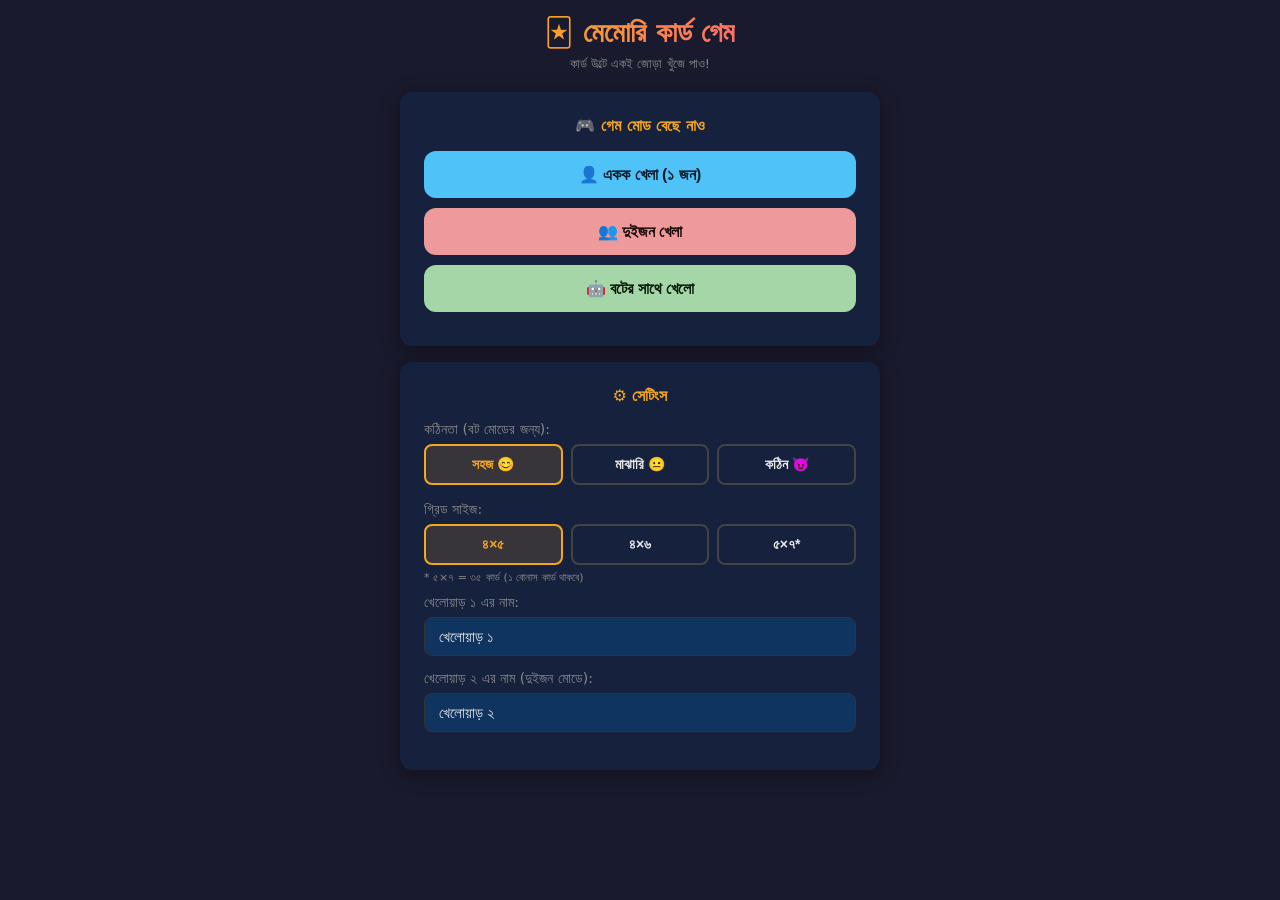
==== index.html @ aac1d68e "Rename index (5).html to index.html" ====
<!DOCTYPE html>
<html lang="bn">
<head>
<meta charset="UTF-8">
<meta name="viewport" content="width=device-width, initial-scale=1.0">
<title>🃏 মেমোরি কার্ড গেম</title>
<style>
  * { box-sizing: border-box; margin: 0; padding: 0; }
  
  :root {
    --bg: #1a1a2e;
    --surface: #16213e;
    --card-back: #0f3460;
    --card-front: #e94560;
    --gold: #f5a623;
    --text: #eaeaea;
    --muted: #888;
    --p1: #4fc3f7;
    --p2: #ef9a9a;
    --bot: #a5d6a7;
    --radius: 12px;
    --shadow: 0 4px 20px rgba(0,0,0,0.4);
  }

  body {
    background: var(--bg);
    color: var(--text);
    font-family: 'Segoe UI', system-ui, sans-serif;
    min-height: 100vh;
    display: flex;
    flex-direction: column;
    align-items: center;
    padding: 16px;
  }

  h1 {
    font-size: 28px;
    text-align: center;
    margin-bottom: 6px;
    background: linear-gradient(135deg, var(--gold), #ff6b6b);
    -webkit-background-clip: text;
    -webkit-text-fill-color: transparent;
    background-clip: text;
  }

  .subtitle { color: var(--muted); font-size: 13px; text-align: center; margin-bottom: 20px; }

  /* SCREENS */
  .screen { width: 100%; max-width: 480px; display: none; }
  .screen.active { display: block; }

  /* MENU */
  .menu-card {
    background: var(--surface);
    border-radius: var(--radius);
    padding: 24px;
    box-shadow: var(--shadow);
    margin-bottom: 16px;
  }

  .menu-card h2 { font-size: 16px; color: var(--gold); margin-bottom: 16px; text-align: center; }

  .btn {
    display: block;
    width: 100%;
    padding: 14px;
    border: none;
    border-radius: var(--radius);
    font-size: 16px;
    font-weight: 600;
    cursor: pointer;
    margin-bottom: 10px;
    transition: transform 0.15s, opacity 0.15s;
  }
  .btn:hover { transform: translateY(-2px); opacity: 0.9; }
  .btn:active { transform: scale(0.97); }

  .btn-p1 { background: var(--p1); color: #0d1b2a; }
  .btn-2p { background: var(--p2); color: #1a0a0a; }
  .btn-bot { background: var(--bot); color: #0a1a0a; }
  .btn-gold { background: var(--gold); color: #1a0a00; }
  .btn-gray { background: #444; color: var(--text); }

  .difficulty { display: flex; gap: 8px; margin-bottom: 16px; }
  .diff-btn {
    flex: 1; padding: 10px; border: 2px solid #444; background: transparent;
    color: var(--text); border-radius: 8px; cursor: pointer; font-size: 14px; font-weight: 600;
    transition: all 0.15s;
  }
  .diff-btn.selected { border-color: var(--gold); background: rgba(245,166,35,0.15); color: var(--gold); }

  label { display: block; margin-bottom: 6px; font-size: 14px; color: var(--muted); }
  input[type="text"] {
    width: 100%; padding: 10px 14px; background: #0f3460; border: 1.5px solid #333;
    border-radius: 8px; color: var(--text); font-size: 15px; margin-bottom: 14px;
  }

  /* GAME SCREEN */
  .game-header {
    display: flex; justify-content: space-between; align-items: center;
    margin-bottom: 14px; background: var(--surface);
    border-radius: var(--radius); padding: 12px 16px;
    box-shadow: var(--shadow);
  }

  .player-info {
    text-align: center; padding: 6px 10px; border-radius: 8px;
    transition: all 0.3s; flex: 1;
  }
  .player-info.active-turn { background: rgba(245,166,35,0.2); }
  .player-name { font-size: 13px; font-weight: 600; }
  .player-score { font-size: 22px; font-weight: 700; }
  .player-info.p1 .player-name { color: var(--p1); }
  .player-info.p2 .player-name { color: var(--p2); }
  .player-info.bot-info .player-name { color: var(--bot); }

  .turn-badge {
    font-size: 11px; background: var(--gold); color: #1a0a00;
    padding: 2px 8px; border-radius: 20px; font-weight: 700; margin-top: 2px;
    display: none;
  }
  .player-info.active-turn .turn-badge { display: inline-block; }

  .grid-wrap { width: 100%; max-width: 460px; margin: 0 auto; }
  .grid {
    display: grid;
    gap: 8px;
    width: 100%;
  }

  .card {
    aspect-ratio: 1;
    cursor: pointer;
    perspective: 600px;
    border-radius: 10px;
  }

  .card-inner {
    width: 100%; height: 100%;
    transform-style: preserve-3d;
    transition: transform 0.4s ease;
    border-radius: 10px;
    position: relative;
  }

  .card.flipped .card-inner { transform: rotateY(180deg); }
  .card.matched .card-inner { transform: rotateY(180deg); }
  .card.matched .card-front { background: #1a4a1a !important; border-color: #4caf50; }

  .card.fly-away {
    animation: flyUp 0.55s cubic-bezier(0.4, 0, 0.2, 1) forwards;
    pointer-events: none;
    position: relative; z-index: 10;
  }
  @keyframes flyUp {
    0%   { transform: translateY(0) scale(1); opacity: 1; }
    35%  { transform: translateY(-28px) scale(1.2); opacity: 1; }
    100% { transform: translateY(-130px) scale(0.2); opacity: 0; }
  }
  .card.gone { visibility: hidden; pointer-events: none; }

  .card-back, .card-front {
    position: absolute; width: 100%; height: 100%;
    backface-visibility: hidden;
    border-radius: 10px;
    display: flex; align-items: center; justify-content: center;
    font-size: clamp(20px, 8vw, 36px);
    border: 2px solid #333;
  }

  .card-back { background: var(--card-back); }
  .card-back::after {
    content: '?';
    font-size: clamp(18px, 6vw, 28px);
    color: rgba(255,255,255,0.3);
    font-weight: 700;
  }
  .card-front { background: #1a2a4a; transform: rotateY(180deg); border-color: #4fc3f7; }

  .card:not(.flipped):not(.matched):hover .card-back {
    background: #1a4a7a;
    border-color: var(--gold);
  }

  /* STATUS BAR */
  .status-bar {
    text-align: center; padding: 8px; background: var(--surface);
    border-radius: 8px; margin-top: 10px; font-size: 13px; color: var(--muted);
    min-height: 32px;
  }
  .status-bar span { color: var(--gold); font-weight: 600; }

  /* RESULT SCREEN */
  .result-card {
    background: var(--surface); border-radius: var(--radius);
    padding: 30px 24px; text-align: center; box-shadow: var(--shadow);
  }
  .result-title { font-size: 32px; margin-bottom: 8px; }
  .result-winner { font-size: 20px; font-weight: 700; margin-bottom: 20px; }
  .result-scores { display: flex; gap: 16px; justify-content: center; margin-bottom: 24px; }
  .score-box { background: #0f3460; border-radius: 10px; padding: 14px 20px; min-width: 90px; }
  .score-box .name { font-size: 13px; margin-bottom: 4px; }
  .score-box .pts { font-size: 28px; font-weight: 700; }

  /* BOT THINKING */
  .bot-thinking {
    display: none; text-align: center; padding: 10px;
    color: var(--bot); font-size: 14px; font-weight: 600;
  }
  .dot { animation: blink 1s infinite; }
  .dot:nth-child(2) { animation-delay: 0.2s; }
  .dot:nth-child(3) { animation-delay: 0.4s; }
  @keyframes blink { 0%,80%,100%{opacity:0} 40%{opacity:1} }

  /* CONFETTI */
  .confetti-piece {
    position: fixed; width: 10px; height: 10px; border-radius: 2px;
    animation: confetti-fall 2s ease-in forwards;
    pointer-events: none; z-index: 999;
  }
  @keyframes confetti-fall {
    0% { transform: translateY(-20px) rotate(0deg); opacity: 1; }
    100% { transform: translateY(110vh) rotate(720deg); opacity: 0; }
  }
</style>
</head>
<body>

<h1>🃏 মেমোরি কার্ড গেম</h1>
<p class="subtitle">কার্ড উল্টে একই জোড়া খুঁজে পাও!</p>

<!-- MENU SCREEN -->
<div class="screen active" id="menuScreen">
  <div class="menu-card">
    <h2>🎮 গেম মোড বেছে নাও</h2>
    <button class="btn btn-p1" onclick="startGame('single')">👤 একক খেলা (১ জন)</button>
    <button class="btn btn-2p" onclick="startGame('two')">👥 দুইজন খেলা</button>
    <button class="btn btn-bot" onclick="startGame('bot')">🤖 বটের সাথে খেলো</button>
  </div>

  <div class="menu-card">
    <h2>⚙️ সেটিংস</h2>

    <label>কঠিনতা (বট মোডের জন্য):</label>
    <div class="difficulty">
      <button class="diff-btn selected" id="diff-easy" onclick="setDiff('easy')">সহজ 😊</button>
      <button class="diff-btn" id="diff-medium" onclick="setDiff('medium')">মাঝারি 😐</button>
      <button class="diff-btn" id="diff-hard" onclick="setDiff('hard')">কঠিন 😈</button>
    </div>

    <label>গ্রিড সাইজ:</label>
    <div class="difficulty">
      <button class="diff-btn selected" id="grid-4x5" onclick="setGrid(5)">৪×৫</button>
      <button class="diff-btn" id="grid-4x6" onclick="setGrid(6)">৪×৬</button>
      <button class="diff-btn" id="grid-5x7" onclick="setGrid57()">৫×৭*</button>
    </div>
    <p style="font-size:11px; color:var(--muted); margin-top:-10px; margin-bottom:10px;">* ৫×৭ = ৩৫ কার্ড (১ বোনাস কার্ড থাকবে)</p>

    <label>খেলোয়াড় ১ এর নাম:</label>
    <input type="text" id="p1Name" value="খেলোয়াড় ১" />

    <label>খেলোয়াড় ২ এর নাম (দুইজন মোডে):</label>
    <input type="text" id="p2Name" value="খেলোয়াড় ২" />
  </div>
</div>

<!-- GAME SCREEN -->
<div class="screen" id="gameScreen">
  <div class="game-header">
    <div class="player-info p1 active-turn" id="p1Info">
      <div class="player-name" id="p1Label">খেলোয়াড় ১</div>
      <div class="player-score" id="p1Score">০</div>
      <div class="turn-badge">তোমার পালা ▶</div>
    </div>

    <div style="text-align:center; padding: 0 8px;">
      <div style="font-size:11px; color:var(--muted)">জোড়া</div>
      <div style="font-size:18px; font-weight:700; color:var(--gold)" id="pairsLeft">০</div>
      <div style="font-size:10px; color:var(--muted)">বাকি</div>
    </div>

    <div class="player-info p2" id="p2Info">
      <div class="player-name" id="p2Label">খেলোয়াড় ২</div>
      <div class="player-score" id="p2Score">০</div>
      <div class="turn-badge">তোমার পালা ▶</div>
    </div>
  </div>

  <div class="bot-thinking" id="botThinking">
    🤖 বট ভাবছে<span class="dot">.</span><span class="dot">.</span><span class="dot">.</span>
  </div>

  <div class="grid-wrap">
    <div class="grid" id="grid"></div>
  </div>

  <div class="status-bar" id="statusBar">খেলা শুরু হয়েছে!</div>

  <button class="btn btn-gray" style="margin-top:12px; width:100%;" onclick="showMenu()">🏠 মেনুতে ফিরে যাও</button>
</div>

<!-- RESULT SCREEN -->
<div class="screen" id="resultScreen">
  <div class="result-card">
    <div class="result-title" id="resultEmoji">🎉</div>
    <div class="result-winner" id="resultWinner">বিজয়ী!</div>
    <div class="result-scores" id="resultScores"></div>
    <button class="btn btn-gold" onclick="replayGame()">🔄 আবার খেলো</button>
    <button class="btn btn-gray" style="margin-top:0" onclick="showMenu()">🏠 মেনু</button>
  </div>
</div>

<script>
// Mixed card types: football/sports, sweets/chocolate, fruits, nature, misc fun
const EMOJIS = [
  // ⚽ Football & Sports
  '⚽','🏀','🎾','🏈','🎱','🏓','🥊','🏆',
  // 🍫 Sweets & Chocolate
  '🍫','🍬','🍭','🍩','🍪','🧁','🍰','🎂',
  // 🍓 Fruits
  '🍓','🍋','🍇','🍑','🥭','🍍','🫐','🍌',
  // 🌟 Fun misc
  '🎯','🎲','🎪','🎠','🚀','💎','🔥','🌊'
];

let gameMode = 'single';
let difficulty = 'easy';
let gridCols = 4;
let gridRows = 5;
let currentPlayer = 1;
let scores = { 1: 0, 2: 0 };
let flipped = [];
let matched = [];
let locked = false;
let cards = [];
let botMemory = {};
let lastMode = 'single';

function setDiff(d) {
  difficulty = d;
  document.querySelectorAll('[id^=diff-]').forEach(b => b.classList.remove('selected'));
  document.getElementById('diff-' + d).classList.add('selected');
}

function setGrid(r) {
  gridCols = 4;
  gridRows = r;
  ['4x5','4x6','5x7'].forEach(x => {
    const el = document.getElementById('grid-'+x);
    if (el) el.classList.remove('selected');
  });
  document.getElementById('grid-4x' + r).classList.add('selected');
}

function setGrid57() {
  gridCols = 5;
  gridRows = 7;
  ['4x5','4x6','5x7'].forEach(x => {
    const el = document.getElementById('grid-'+x);
    if (el) el.classList.remove('selected');
  });
  document.getElementById('grid-5x7').classList.add('selected');
}

function showScreen(id) {
  document.querySelectorAll('.screen').forEach(s => s.classList.remove('active'));
  document.getElementById(id).classList.add('active');
}

function showMenu() {
  const currentScreen = document.querySelector('.screen.active');
  if (currentScreen && currentScreen.id === 'gameScreen') {
    const confirmed = confirm('⚠️ সত্যিই মেনুতে ফিরে যেতে চাও?\nখেলার সব অগ্রগতি মুছে যাবে!');
    if (!confirmed) return;
  }
  showScreen('menuScreen');
}

function startGame(mode) {
  gameMode = mode;
  lastMode = mode;
  currentPlayer = 1;
  scores = { 1: 0, 2: 0 };
  flipped = [];
  matched = [];
  locked = false;
  botMemory = {};

  const total = gridCols * gridRows;
  const pairs = Math.floor(total / 2);
  const pool = EMOJIS.slice(0, pairs);
  const deck = [...pool, ...pool];
  // If odd total (5x7=35), add one bonus card
  if (total % 2 !== 0) deck.push('⭐');
  deck.sort(() => Math.random() - 0.5);
  cards = deck;

  const p1 = document.getElementById('p1Name').value || 'খেলোয়াড় ১';
  const p2 = document.getElementById('p2Name').value || 'খেলোয়াড় ২';

  document.getElementById('p1Label').textContent = p1;
  document.getElementById('p2Label').textContent = mode === 'bot' ? '🤖 বট' : p2;
  document.getElementById('p1Score').textContent = '০';
  document.getElementById('p2Score').textContent = '০';
  document.getElementById('pairsLeft').textContent = pairs;

  // Style p2
  const p2Info = document.getElementById('p2Info');
  p2Info.className = mode === 'bot' ? 'player-info bot-info' : 'player-info p2';

  updateTurnUI();
  renderGrid();
  showScreen('gameScreen');
  setStatus('খেলা শুরু হয়েছে! কার্ড উল্টাও 🎮');
}

function renderGrid() {
  const grid = document.getElementById('grid');
  const total = gridCols * gridRows;
  grid.style.gridTemplateColumns = `repeat(${gridCols}, 1fr)`;
  grid.innerHTML = '';

  for (let i = 0; i < total; i++) {
    const card = document.createElement('div');
    card.className = 'card';
    card.dataset.index = i;
    card.innerHTML = `<div class="card-inner"><div class="card-back"></div><div class="card-front">${cards[i]}</div></div>`;
    card.addEventListener('click', () => onCardClick(i));
    grid.appendChild(card);
  }
}

function onCardClick(idx) {
  if (locked) return;
  if (gameMode === 'bot' && currentPlayer === 2) return;
  if (matched.includes(idx) || flipped.includes(idx)) return;

  flipCard(idx);
  flipped.push(idx);

  if (flipped.length === 2) {
    locked = true;
    const [a, b] = flipped;
    botMemory[a] = cards[a];
    botMemory[b] = cards[b];

    if (cards[a] === cards[b]) {
      handleMatch(a, b);
    } else {
      setTimeout(() => {
        unflipCard(a);
        unflipCard(b);
        flipped = [];
        locked = false;
        switchPlayer();
        if (gameMode === 'bot' && currentPlayer === 2) {
          setTimeout(botTurn, 600);
        }
      }, 900);
    }
  } else {
    botMemory[idx] = cards[idx];
  }
}

function handleMatch(a, b) {
  matched.push(a, b);
  scores[currentPlayer]++;
  updateScoreUI();

  const pairs = (gridCols * gridRows) / 2;
  document.getElementById('pairsLeft').textContent = pairs - matched.length / 2;

  const name = currentPlayer === 1
    ? document.getElementById('p1Label').textContent
    : document.getElementById('p2Label').textContent;
  setStatus(`✅ <span>${name}</span> একটি জোড়া পেয়েছে! +১ পয়েন্ট 🎉`);

  // Flip face-up first, then fly away
  const elA = getCardEl(a);
  const elB = getCardEl(b);
  elA.classList.add('matched');
  elB.classList.add('matched');

  setTimeout(() => {
    elA.classList.add('fly-away');
    elB.classList.add('fly-away');
    setTimeout(() => {
      elA.classList.add('gone');
      elB.classList.add('gone');
      flipped = [];
      locked = false;

      if (matched.length === gridCols * gridRows) {
        setTimeout(showResult, 300);
        return;
      }
      if (gameMode === 'bot' && currentPlayer === 2) {
        setTimeout(botTurn, 500);
      }
    }, 560);
  }, 300);
}

function switchPlayer() {
  currentPlayer = currentPlayer === 1 ? 2 : 1;
  updateTurnUI();
  const name = currentPlayer === 1
    ? document.getElementById('p1Label').textContent
    : document.getElementById('p2Label').textContent;
  setStatus(`🎯 <span>${name}</span> এর পালা`);
}

function updateTurnUI() {
  const p1Info = document.getElementById('p1Info');
  const p2Info = document.getElementById('p2Info');
  p1Info.classList.toggle('active-turn', currentPlayer === 1);
  p2Info.classList.toggle('active-turn', currentPlayer === 2);
}

function updateScoreUI() {
  document.getElementById('p1Score').textContent = toBengaliNum(scores[1]);
  document.getElementById('p2Score').textContent = toBengaliNum(scores[2]);
}

function toBengaliNum(n) {
  return n.toString().replace(/[0-9]/g, d => '০১২৩৪৫৬৭৮৯'[d]);
}

function flipCard(idx) { getCardEl(idx).classList.add('flipped'); }
function unflipCard(idx) { getCardEl(idx).classList.remove('flipped'); }
function getCardEl(idx) { return document.querySelector(`.card[data-index="${idx}"]`); }

function setStatus(html) {
  document.getElementById('statusBar').innerHTML = html;
}

// BOT LOGIC
function botTurn() {
  if (matched.length === gridCols * gridRows) return;

  const total = gridCols * gridRows;
  const available = Array.from({length: total}, (_,i)=>i).filter(i => !matched.includes(i));

  document.getElementById('botThinking').style.display = 'block';

  // Bot memory: look for known pairs
  let pick1 = -1, pick2 = -1;

  if (difficulty !== 'easy') {
    // Check memory for known matching pair
    const known = Object.entries(botMemory).filter(([i]) => !matched.includes(+i));
    const grouped = {};
    known.forEach(([i, v]) => {
      if (!grouped[v]) grouped[v] = [];
      grouped[v].push(+i);
    });
    for (const [v, idxs] of Object.entries(grouped)) {
      if (idxs.length >= 2) {
        pick1 = idxs[0]; pick2 = idxs[1]; break;
      }
    }
  }

  const memoryChance = difficulty === 'medium' ? 0.5 : difficulty === 'hard' ? 0.9 : 0;

  if ((pick1 === -1 || Math.random() > memoryChance) && difficulty !== 'hard') {
    // Random picks
    const shuffled = available.sort(() => Math.random() - 0.5);
    pick1 = shuffled[0];
    pick2 = shuffled[1];
  } else if (pick1 === -1) {
    const shuffled = available.sort(() => Math.random() - 0.5);
    pick1 = shuffled[0];
    pick2 = shuffled[1];
  }

  setTimeout(() => {
    document.getElementById('botThinking').style.display = 'none';
    flipCard(pick1);
    flipped.push(pick1);
    botMemory[pick1] = cards[pick1];

    setTimeout(() => {
      // For hard/medium: after seeing pick1, check memory for match
      if (difficulty !== 'easy' && pick2 !== -1) {
        const known = Object.entries(botMemory).filter(([i]) => !matched.includes(+i) && +i !== pick1);
        const match = known.find(([i, v]) => v === cards[pick1]);
        if (match) pick2 = +match[0];
      }

      flipCard(pick2);
      flipped.push(pick2);
      botMemory[pick2] = cards[pick2];

      setTimeout(() => {
        const [a, b] = flipped;
        if (cards[a] === cards[b]) {
          handleMatch(a, b);
        } else {
          setTimeout(() => {
            unflipCard(a);
            unflipCard(b);
            flipped = [];
            locked = false;
            switchPlayer();
          }, 800);
        }
      }, 700);
    }, 600);
  }, 800);
}

function showResult() {
  const p1Name = document.getElementById('p1Label').textContent;
  const p2Name = document.getElementById('p2Label').textContent;

  let emoji, winner;
  if (gameMode === 'single') {
    emoji = '🎊';
    winner = `${p1Name} জিতেছে ${toBengaliNum(scores[1])} পয়েন্ট নিয়ে!`;
  } else if (scores[1] > scores[2]) {
    emoji = '🏆'; winner = `🎉 ${p1Name} জিতেছে!`;
  } else if (scores[2] > scores[1]) {
    emoji = '🏆'; winner = `🎉 ${p2Name} জিতেছে!`;
  } else {
    emoji = '🤝'; winner = 'ড্র! সমান পয়েন্ট!';
  }

  document.getElementById('resultEmoji').textContent = emoji;
  document.getElementById('resultWinner').textContent = winner;

  document.getElementById('resultScores').innerHTML = `
    <div class="score-box">
      <div class="name" style="color:var(--p1)">${p1Name}</div>
      <div class="pts" style="color:var(--p1)">${toBengaliNum(scores[1])}</div>
    </div>
    ${gameMode !== 'single' ? `<div class="score-box">
      <div class="name" style="color:${gameMode==='bot'?'var(--bot)':'var(--p2)'}">${p2Name}</div>
      <div class="pts" style="color:${gameMode==='bot'?'var(--bot)':'var(--p2)'}">${toBengaliNum(scores[2])}</div>
    </div>` : ''}
  `;

  showScreen('resultScreen');
  if (scores[1] !== scores[2] || gameMode === 'single') launchConfetti();
}

function replayGame() { startGame(lastMode); }

function launchConfetti() {
  const colors = ['#f5a623','#ff6b6b','#4fc3f7','#a5d6a7','#ef9a9a','#fff'];
  for (let i = 0; i < 60; i++) {
    setTimeout(() => {
      const el = document.createElement('div');
      el.className = 'confetti-piece';
      el.style.left = Math.random() * 100 + 'vw';
      el.style.background = colors[Math.floor(Math.random() * colors.length)];
      el.style.animationDuration = (1.5 + Math.random()) + 's';
      el.style.width = el.style.height = (8 + Math.random() * 8) + 'px';
      document.body.appendChild(el);
      setTimeout(() => el.remove(), 3000);
    }, i * 40);
  }
}
</script>
</body>
</html>
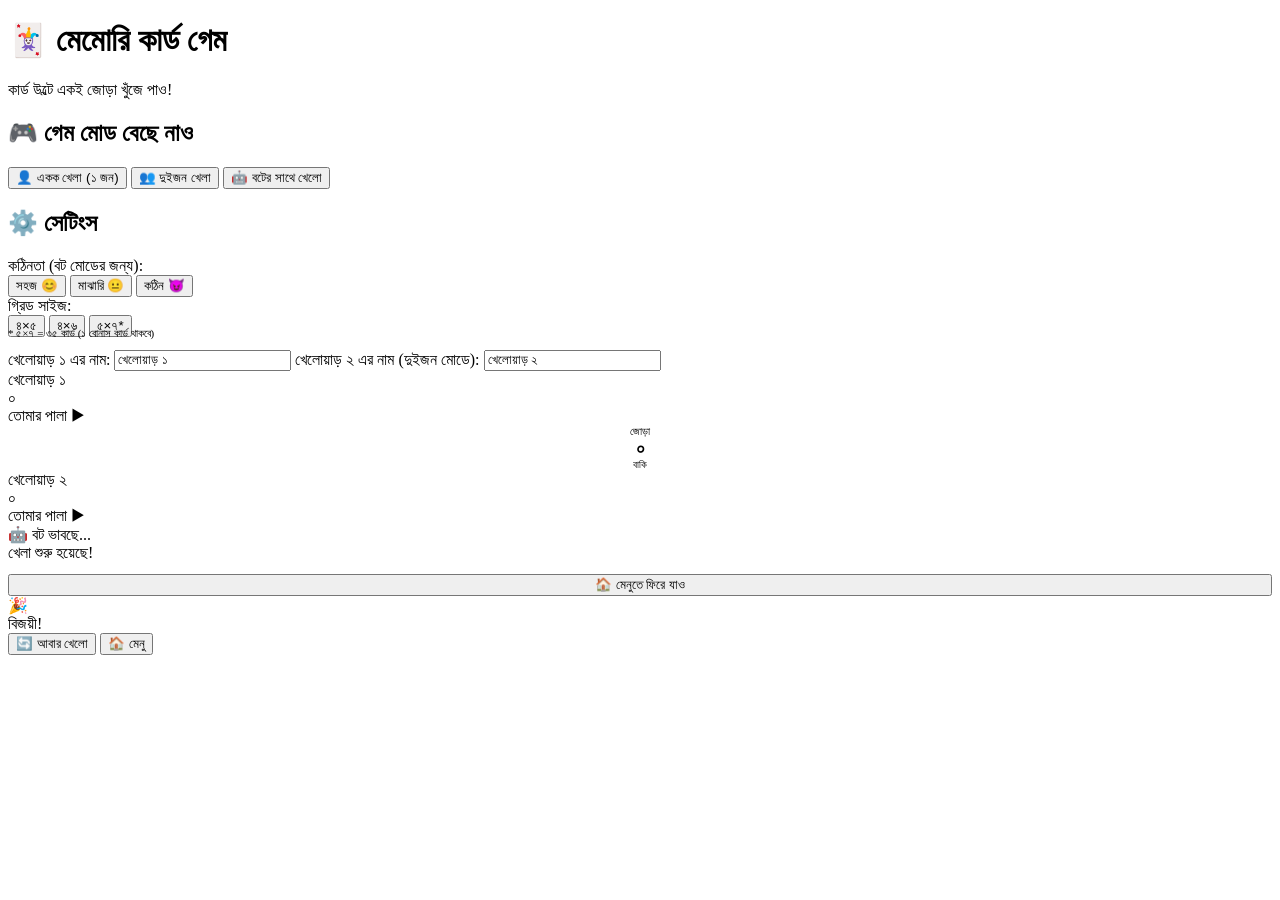
==== commit 54f2cd9f: "Rename index (6).html to index.html" ====
--- a/index.html
+++ b/index.html
@@ -4,225 +4,7 @@
 <meta charset="UTF-8">
 <meta name="viewport" content="width=device-width, initial-scale=1.0">
 <title>🃏 মেমোরি কার্ড গেম</title>
-<style>
-  * { box-sizing: border-box; margin: 0; padding: 0; }
-  
-  :root {
-    --bg: #1a1a2e;
-    --surface: #16213e;
-    --card-back: #0f3460;
-    --card-front: #e94560;
-    --gold: #f5a623;
-    --text: #eaeaea;
-    --muted: #888;
-    --p1: #4fc3f7;
-    --p2: #ef9a9a;
-    --bot: #a5d6a7;
-    --radius: 12px;
-    --shadow: 0 4px 20px rgba(0,0,0,0.4);
-  }
-
-  body {
-    background: var(--bg);
-    color: var(--text);
-    font-family: 'Segoe UI', system-ui, sans-serif;
-    min-height: 100vh;
-    display: flex;
-    flex-direction: column;
-    align-items: center;
-    padding: 16px;
-  }
-
-  h1 {
-    font-size: 28px;
-    text-align: center;
-    margin-bottom: 6px;
-    background: linear-gradient(135deg, var(--gold), #ff6b6b);
-    -webkit-background-clip: text;
-    -webkit-text-fill-color: transparent;
-    background-clip: text;
-  }
-
-  .subtitle { color: var(--muted); font-size: 13px; text-align: center; margin-bottom: 20px; }
-
-  /* SCREENS */
-  .screen { width: 100%; max-width: 480px; display: none; }
-  .screen.active { display: block; }
-
-  /* MENU */
-  .menu-card {
-    background: var(--surface);
-    border-radius: var(--radius);
-    padding: 24px;
-    box-shadow: var(--shadow);
-    margin-bottom: 16px;
-  }
-
-  .menu-card h2 { font-size: 16px; color: var(--gold); margin-bottom: 16px; text-align: center; }
-
-  .btn {
-    display: block;
-    width: 100%;
-    padding: 14px;
-    border: none;
-    border-radius: var(--radius);
-    font-size: 16px;
-    font-weight: 600;
-    cursor: pointer;
-    margin-bottom: 10px;
-    transition: transform 0.15s, opacity 0.15s;
-  }
-  .btn:hover { transform: translateY(-2px); opacity: 0.9; }
-  .btn:active { transform: scale(0.97); }
-
-  .btn-p1 { background: var(--p1); color: #0d1b2a; }
-  .btn-2p { background: var(--p2); color: #1a0a0a; }
-  .btn-bot { background: var(--bot); color: #0a1a0a; }
-  .btn-gold { background: var(--gold); color: #1a0a00; }
-  .btn-gray { background: #444; color: var(--text); }
-
-  .difficulty { display: flex; gap: 8px; margin-bottom: 16px; }
-  .diff-btn {
-    flex: 1; padding: 10px; border: 2px solid #444; background: transparent;
-    color: var(--text); border-radius: 8px; cursor: pointer; font-size: 14px; font-weight: 600;
-    transition: all 0.15s;
-  }
-  .diff-btn.selected { border-color: var(--gold); background: rgba(245,166,35,0.15); color: var(--gold); }
-
-  label { display: block; margin-bottom: 6px; font-size: 14px; color: var(--muted); }
-  input[type="text"] {
-    width: 100%; padding: 10px 14px; background: #0f3460; border: 1.5px solid #333;
-    border-radius: 8px; color: var(--text); font-size: 15px; margin-bottom: 14px;
-  }
-
-  /* GAME SCREEN */
-  .game-header {
-    display: flex; justify-content: space-between; align-items: center;
-    margin-bottom: 14px; background: var(--surface);
-    border-radius: var(--radius); padding: 12px 16px;
-    box-shadow: var(--shadow);
-  }
-
-  .player-info {
-    text-align: center; padding: 6px 10px; border-radius: 8px;
-    transition: all 0.3s; flex: 1;
-  }
-  .player-info.active-turn { background: rgba(245,166,35,0.2); }
-  .player-name { font-size: 13px; font-weight: 600; }
-  .player-score { font-size: 22px; font-weight: 700; }
-  .player-info.p1 .player-name { color: var(--p1); }
-  .player-info.p2 .player-name { color: var(--p2); }
-  .player-info.bot-info .player-name { color: var(--bot); }
-
-  .turn-badge {
-    font-size: 11px; background: var(--gold); color: #1a0a00;
-    padding: 2px 8px; border-radius: 20px; font-weight: 700; margin-top: 2px;
-    display: none;
-  }
-  .player-info.active-turn .turn-badge { display: inline-block; }
-
-  .grid-wrap { width: 100%; max-width: 460px; margin: 0 auto; }
-  .grid {
-    display: grid;
-    gap: 8px;
-    width: 100%;
-  }
-
-  .card {
-    aspect-ratio: 1;
-    cursor: pointer;
-    perspective: 600px;
-    border-radius: 10px;
-  }
-
-  .card-inner {
-    width: 100%; height: 100%;
-    transform-style: preserve-3d;
-    transition: transform 0.4s ease;
-    border-radius: 10px;
-    position: relative;
-  }
-
-  .card.flipped .card-inner { transform: rotateY(180deg); }
-  .card.matched .card-inner { transform: rotateY(180deg); }
-  .card.matched .card-front { background: #1a4a1a !important; border-color: #4caf50; }
-
-  .card.fly-away {
-    animation: flyUp 0.55s cubic-bezier(0.4, 0, 0.2, 1) forwards;
-    pointer-events: none;
-    position: relative; z-index: 10;
-  }
-  @keyframes flyUp {
-    0%   { transform: translateY(0) scale(1); opacity: 1; }
-    35%  { transform: translateY(-28px) scale(1.2); opacity: 1; }
-    100% { transform: translateY(-130px) scale(0.2); opacity: 0; }
-  }
-  .card.gone { visibility: hidden; pointer-events: none; }
-
-  .card-back, .card-front {
-    position: absolute; width: 100%; height: 100%;
-    backface-visibility: hidden;
-    border-radius: 10px;
-    display: flex; align-items: center; justify-content: center;
-    font-size: clamp(20px, 8vw, 36px);
-    border: 2px solid #333;
-  }
-
-  .card-back { background: var(--card-back); }
-  .card-back::after {
-    content: '?';
-    font-size: clamp(18px, 6vw, 28px);
-    color: rgba(255,255,255,0.3);
-    font-weight: 700;
-  }
-  .card-front { background: #1a2a4a; transform: rotateY(180deg); border-color: #4fc3f7; }
-
-  .card:not(.flipped):not(.matched):hover .card-back {
-    background: #1a4a7a;
-    border-color: var(--gold);
-  }
-
-  /* STATUS BAR */
-  .status-bar {
-    text-align: center; padding: 8px; background: var(--surface);
-    border-radius: 8px; margin-top: 10px; font-size: 13px; color: var(--muted);
-    min-height: 32px;
-  }
-  .status-bar span { color: var(--gold); font-weight: 600; }
-
-  /* RESULT SCREEN */
-  .result-card {
-    background: var(--surface); border-radius: var(--radius);
-    padding: 30px 24px; text-align: center; box-shadow: var(--shadow);
-  }
-  .result-title { font-size: 32px; margin-bottom: 8px; }
-  .result-winner { font-size: 20px; font-weight: 700; margin-bottom: 20px; }
-  .result-scores { display: flex; gap: 16px; justify-content: center; margin-bottom: 24px; }
-  .score-box { background: #0f3460; border-radius: 10px; padding: 14px 20px; min-width: 90px; }
-  .score-box .name { font-size: 13px; margin-bottom: 4px; }
-  .score-box .pts { font-size: 28px; font-weight: 700; }
-
-  /* BOT THINKING */
-  .bot-thinking {
-    display: none; text-align: center; padding: 10px;
-    color: var(--bot); font-size: 14px; font-weight: 600;
-  }
-  .dot { animation: blink 1s infinite; }
-  .dot:nth-child(2) { animation-delay: 0.2s; }
-  .dot:nth-child(3) { animation-delay: 0.4s; }
-  @keyframes blink { 0%,80%,100%{opacity:0} 40%{opacity:1} }
-
-  /* CONFETTI */
-  .confetti-piece {
-    position: fixed; width: 10px; height: 10px; border-radius: 2px;
-    animation: confetti-fall 2s ease-in forwards;
-    pointer-events: none; z-index: 999;
-  }
-  @keyframes confetti-fall {
-    0% { transform: translateY(-20px) rotate(0deg); opacity: 1; }
-    100% { transform: translateY(110vh) rotate(720deg); opacity: 0; }
-  }
-</style>
+<link rel="stylesheet" href="style.css">
 </head>
 <body>
 
@@ -310,358 +92,6 @@
   </div>
 </div>
 
-<script>
-// Mixed card types: football/sports, sweets/chocolate, fruits, nature, misc fun
-const EMOJIS = [
-  // ⚽ Football & Sports
-  '⚽','🏀','🎾','🏈','🎱','🏓','🥊','🏆',
-  // 🍫 Sweets & Chocolate
-  '🍫','🍬','🍭','🍩','🍪','🧁','🍰','🎂',
-  // 🍓 Fruits
-  '🍓','🍋','🍇','🍑','🥭','🍍','🫐','🍌',
-  // 🌟 Fun misc
-  '🎯','🎲','🎪','🎠','🚀','💎','🔥','🌊'
-];
-
-let gameMode = 'single';
-let difficulty = 'easy';
-let gridCols = 4;
-let gridRows = 5;
-let currentPlayer = 1;
-let scores = { 1: 0, 2: 0 };
-let flipped = [];
-let matched = [];
-let locked = false;
-let cards = [];
-let botMemory = {};
-let lastMode = 'single';
-
-function setDiff(d) {
-  difficulty = d;
-  document.querySelectorAll('[id^=diff-]').forEach(b => b.classList.remove('selected'));
-  document.getElementById('diff-' + d).classList.add('selected');
-}
-
-function setGrid(r) {
-  gridCols = 4;
-  gridRows = r;
-  ['4x5','4x6','5x7'].forEach(x => {
-    const el = document.getElementById('grid-'+x);
-    if (el) el.classList.remove('selected');
-  });
-  document.getElementById('grid-4x' + r).classList.add('selected');
-}
-
-function setGrid57() {
-  gridCols = 5;
-  gridRows = 7;
-  ['4x5','4x6','5x7'].forEach(x => {
-    const el = document.getElementById('grid-'+x);
-    if (el) el.classList.remove('selected');
-  });
-  document.getElementById('grid-5x7').classList.add('selected');
-}
-
-function showScreen(id) {
-  document.querySelectorAll('.screen').forEach(s => s.classList.remove('active'));
-  document.getElementById(id).classList.add('active');
-}
-
-function showMenu() {
-  const currentScreen = document.querySelector('.screen.active');
-  if (currentScreen && currentScreen.id === 'gameScreen') {
-    const confirmed = confirm('⚠️ সত্যিই মেনুতে ফিরে যেতে চাও?\nখেলার সব অগ্রগতি মুছে যাবে!');
-    if (!confirmed) return;
-  }
-  showScreen('menuScreen');
-}
-
-function startGame(mode) {
-  gameMode = mode;
-  lastMode = mode;
-  currentPlayer = 1;
-  scores = { 1: 0, 2: 0 };
-  flipped = [];
-  matched = [];
-  locked = false;
-  botMemory = {};
-
-  const total = gridCols * gridRows;
-  const pairs = Math.floor(total / 2);
-  const pool = EMOJIS.slice(0, pairs);
-  const deck = [...pool, ...pool];
-  // If odd total (5x7=35), add one bonus card
-  if (total % 2 !== 0) deck.push('⭐');
-  deck.sort(() => Math.random() - 0.5);
-  cards = deck;
-
-  const p1 = document.getElementById('p1Name').value || 'খেলোয়াড় ১';
-  const p2 = document.getElementById('p2Name').value || 'খেলোয়াড় ২';
-
-  document.getElementById('p1Label').textContent = p1;
-  document.getElementById('p2Label').textContent = mode === 'bot' ? '🤖 বট' : p2;
-  document.getElementById('p1Score').textContent = '০';
-  document.getElementById('p2Score').textContent = '০';
-  document.getElementById('pairsLeft').textContent = pairs;
-
-  // Style p2
-  const p2Info = document.getElementById('p2Info');
-  p2Info.className = mode === 'bot' ? 'player-info bot-info' : 'player-info p2';
-
-  updateTurnUI();
-  renderGrid();
-  showScreen('gameScreen');
-  setStatus('খেলা শুরু হয়েছে! কার্ড উল্টাও 🎮');
-}
-
-function renderGrid() {
-  const grid = document.getElementById('grid');
-  const total = gridCols * gridRows;
-  grid.style.gridTemplateColumns = `repeat(${gridCols}, 1fr)`;
-  grid.innerHTML = '';
-
-  for (let i = 0; i < total; i++) {
-    const card = document.createElement('div');
-    card.className = 'card';
-    card.dataset.index = i;
-    card.innerHTML = `<div class="card-inner"><div class="card-back"></div><div class="card-front">${cards[i]}</div></div>`;
-    card.addEventListener('click', () => onCardClick(i));
-    grid.appendChild(card);
-  }
-}
-
-function onCardClick(idx) {
-  if (locked) return;
-  if (gameMode === 'bot' && currentPlayer === 2) return;
-  if (matched.includes(idx) || flipped.includes(idx)) return;
-
-  flipCard(idx);
-  flipped.push(idx);
-
-  if (flipped.length === 2) {
-    locked = true;
-    const [a, b] = flipped;
-    botMemory[a] = cards[a];
-    botMemory[b] = cards[b];
-
-    if (cards[a] === cards[b]) {
-      handleMatch(a, b);
-    } else {
-      setTimeout(() => {
-        unflipCard(a);
-        unflipCard(b);
-        flipped = [];
-        locked = false;
-        switchPlayer();
-        if (gameMode === 'bot' && currentPlayer === 2) {
-          setTimeout(botTurn, 600);
-        }
-      }, 900);
-    }
-  } else {
-    botMemory[idx] = cards[idx];
-  }
-}
-
-function handleMatch(a, b) {
-  matched.push(a, b);
-  scores[currentPlayer]++;
-  updateScoreUI();
-
-  const pairs = (gridCols * gridRows) / 2;
-  document.getElementById('pairsLeft').textContent = pairs - matched.length / 2;
-
-  const name = currentPlayer === 1
-    ? document.getElementById('p1Label').textContent
-    : document.getElementById('p2Label').textContent;
-  setStatus(`✅ <span>${name}</span> একটি জোড়া পেয়েছে! +১ পয়েন্ট 🎉`);
-
-  // Flip face-up first, then fly away
-  const elA = getCardEl(a);
-  const elB = getCardEl(b);
-  elA.classList.add('matched');
-  elB.classList.add('matched');
-
-  setTimeout(() => {
-    elA.classList.add('fly-away');
-    elB.classList.add('fly-away');
-    setTimeout(() => {
-      elA.classList.add('gone');
-      elB.classList.add('gone');
-      flipped = [];
-      locked = false;
-
-      if (matched.length === gridCols * gridRows) {
-        setTimeout(showResult, 300);
-        return;
-      }
-      if (gameMode === 'bot' && currentPlayer === 2) {
-        setTimeout(botTurn, 500);
-      }
-    }, 560);
-  }, 300);
-}
-
-function switchPlayer() {
-  currentPlayer = currentPlayer === 1 ? 2 : 1;
-  updateTurnUI();
-  const name = currentPlayer === 1
-    ? document.getElementById('p1Label').textContent
-    : document.getElementById('p2Label').textContent;
-  setStatus(`🎯 <span>${name}</span> এর পালা`);
-}
-
-function updateTurnUI() {
-  const p1Info = document.getElementById('p1Info');
-  const p2Info = document.getElementById('p2Info');
-  p1Info.classList.toggle('active-turn', currentPlayer === 1);
-  p2Info.classList.toggle('active-turn', currentPlayer === 2);
-}
-
-function updateScoreUI() {
-  document.getElementById('p1Score').textContent = toBengaliNum(scores[1]);
-  document.getElementById('p2Score').textContent = toBengaliNum(scores[2]);
-}
-
-function toBengaliNum(n) {
-  return n.toString().replace(/[0-9]/g, d => '০১২৩৪৫৬৭৮৯'[d]);
-}
-
-function flipCard(idx) { getCardEl(idx).classList.add('flipped'); }
-function unflipCard(idx) { getCardEl(idx).classList.remove('flipped'); }
-function getCardEl(idx) { return document.querySelector(`.card[data-index="${idx}"]`); }
-
-function setStatus(html) {
-  document.getElementById('statusBar').innerHTML = html;
-}
-
-// BOT LOGIC
-function botTurn() {
-  if (matched.length === gridCols * gridRows) return;
-
-  const total = gridCols * gridRows;
-  const available = Array.from({length: total}, (_,i)=>i).filter(i => !matched.includes(i));
-
-  document.getElementById('botThinking').style.display = 'block';
-
-  // Bot memory: look for known pairs
-  let pick1 = -1, pick2 = -1;
-
-  if (difficulty !== 'easy') {
-    // Check memory for known matching pair
-    const known = Object.entries(botMemory).filter(([i]) => !matched.includes(+i));
-    const grouped = {};
-    known.forEach(([i, v]) => {
-      if (!grouped[v]) grouped[v] = [];
-      grouped[v].push(+i);
-    });
-    for (const [v, idxs] of Object.entries(grouped)) {
-      if (idxs.length >= 2) {
-        pick1 = idxs[0]; pick2 = idxs[1]; break;
-      }
-    }
-  }
-
-  const memoryChance = difficulty === 'medium' ? 0.5 : difficulty === 'hard' ? 0.9 : 0;
-
-  if ((pick1 === -1 || Math.random() > memoryChance) && difficulty !== 'hard') {
-    // Random picks
-    const shuffled = available.sort(() => Math.random() - 0.5);
-    pick1 = shuffled[0];
-    pick2 = shuffled[1];
-  } else if (pick1 === -1) {
-    const shuffled = available.sort(() => Math.random() - 0.5);
-    pick1 = shuffled[0];
-    pick2 = shuffled[1];
-  }
-
-  setTimeout(() => {
-    document.getElementById('botThinking').style.display = 'none';
-    flipCard(pick1);
-    flipped.push(pick1);
-    botMemory[pick1] = cards[pick1];
-
-    setTimeout(() => {
-      // For hard/medium: after seeing pick1, check memory for match
-      if (difficulty !== 'easy' && pick2 !== -1) {
-        const known = Object.entries(botMemory).filter(([i]) => !matched.includes(+i) && +i !== pick1);
-        const match = known.find(([i, v]) => v === cards[pick1]);
-        if (match) pick2 = +match[0];
-      }
-
-      flipCard(pick2);
-      flipped.push(pick2);
-      botMemory[pick2] = cards[pick2];
-
-      setTimeout(() => {
-        const [a, b] = flipped;
-        if (cards[a] === cards[b]) {
-          handleMatch(a, b);
-        } else {
-          setTimeout(() => {
-            unflipCard(a);
-            unflipCard(b);
-            flipped = [];
-            locked = false;
-            switchPlayer();
-          }, 800);
-        }
-      }, 700);
-    }, 600);
-  }, 800);
-}
-
-function showResult() {
-  const p1Name = document.getElementById('p1Label').textContent;
-  const p2Name = document.getElementById('p2Label').textContent;
-
-  let emoji, winner;
-  if (gameMode === 'single') {
-    emoji = '🎊';
-    winner = `${p1Name} জিতেছে ${toBengaliNum(scores[1])} পয়েন্ট নিয়ে!`;
-  } else if (scores[1] > scores[2]) {
-    emoji = '🏆'; winner = `🎉 ${p1Name} জিতেছে!`;
-  } else if (scores[2] > scores[1]) {
-    emoji = '🏆'; winner = `🎉 ${p2Name} জিতেছে!`;
-  } else {
-    emoji = '🤝'; winner = 'ড্র! সমান পয়েন্ট!';
-  }
-
-  document.getElementById('resultEmoji').textContent = emoji;
-  document.getElementById('resultWinner').textContent = winner;
-
-  document.getElementById('resultScores').innerHTML = `
-    <div class="score-box">
-      <div class="name" style="color:var(--p1)">${p1Name}</div>
-      <div class="pts" style="color:var(--p1)">${toBengaliNum(scores[1])}</div>
-    </div>
-    ${gameMode !== 'single' ? `<div class="score-box">
-      <div class="name" style="color:${gameMode==='bot'?'var(--bot)':'var(--p2)'}">${p2Name}</div>
-      <div class="pts" style="color:${gameMode==='bot'?'var(--bot)':'var(--p2)'}">${toBengaliNum(scores[2])}</div>
-    </div>` : ''}
-  `;
-
-  showScreen('resultScreen');
-  if (scores[1] !== scores[2] || gameMode === 'single') launchConfetti();
-}
-
-function replayGame() { startGame(lastMode); }
-
-function launchConfetti() {
-  const colors = ['#f5a623','#ff6b6b','#4fc3f7','#a5d6a7','#ef9a9a','#fff'];
-  for (let i = 0; i < 60; i++) {
-    setTimeout(() => {
-      const el = document.createElement('div');
-      el.className = 'confetti-piece';
-      el.style.left = Math.random() * 100 + 'vw';
-      el.style.background = colors[Math.floor(Math.random() * colors.length)];
-      el.style.animationDuration = (1.5 + Math.random()) + 's';
-      el.style.width = el.style.height = (8 + Math.random() * 8) + 'px';
-      document.body.appendChild(el);
-      setTimeout(() => el.remove(), 3000);
-    }, i * 40);
-  }
-}
-</script>
+<script src="script.js"></script>
 </body>
 </html>
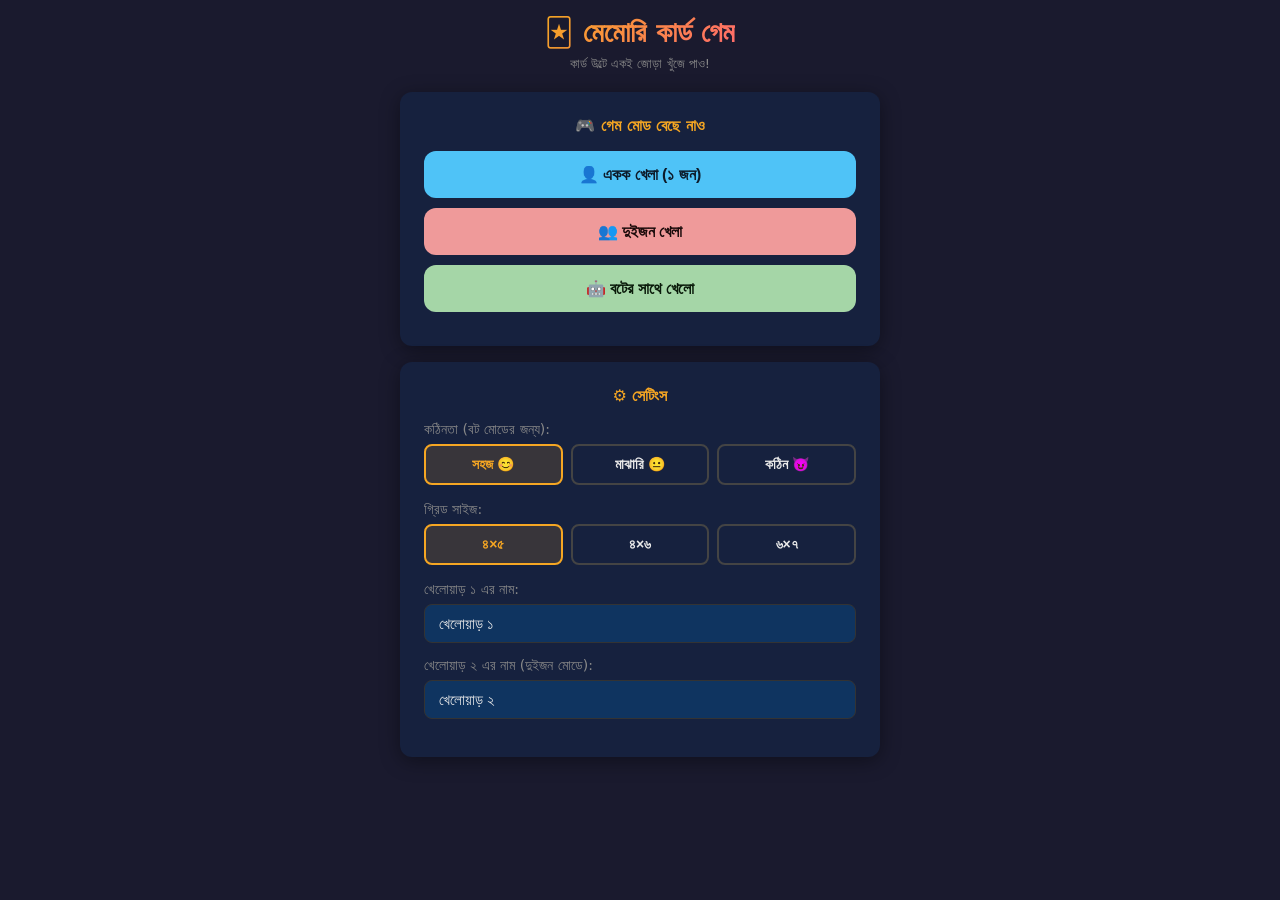
==== commit 7dbe45ad: "Add files via upload" ====
--- a/index.html
+++ b/index.html
@@ -34,9 +34,8 @@
     <div class="difficulty">
       <button class="diff-btn selected" id="grid-4x5" onclick="setGrid(5)">৪×৫</button>
       <button class="diff-btn" id="grid-4x6" onclick="setGrid(6)">৪×৬</button>
-      <button class="diff-btn" id="grid-5x7" onclick="setGrid57()">৫×৭*</button>
+      <button class="diff-btn" id="grid-6x7" onclick="setGrid67()">৬×৭</button>
     </div>
-    <p style="font-size:11px; color:var(--muted); margin-top:-10px; margin-bottom:10px;">* ৫×৭ = ৩৫ কার্ড (১ বোনাস কার্ড থাকবে)</p>
 
     <label>খেলোয়াড় ১ এর নাম:</label>
     <input type="text" id="p1Name" value="খেলোয়াড় ১" />
--- a/style.css
+++ b/style.css
@@ -0,0 +1,217 @@
+* { box-sizing: border-box; margin: 0; padding: 0; }
+
+:root {
+  --bg: #1a1a2e;
+  --surface: #16213e;
+  --card-back: #0f3460;
+  --card-front: #e94560;
+  --gold: #f5a623;
+  --text: #eaeaea;
+  --muted: #888;
+  --p1: #4fc3f7;
+  --p2: #ef9a9a;
+  --bot: #a5d6a7;
+  --radius: 12px;
+  --shadow: 0 4px 20px rgba(0,0,0,0.4);
+}
+
+body {
+  background: var(--bg);
+  color: var(--text);
+  font-family: 'Segoe UI', system-ui, sans-serif;
+  min-height: 100vh;
+  display: flex;
+  flex-direction: column;
+  align-items: center;
+  padding: 16px;
+}
+
+h1 {
+  font-size: 28px;
+  text-align: center;
+  margin-bottom: 6px;
+  background: linear-gradient(135deg, var(--gold), #ff6b6b);
+  -webkit-background-clip: text;
+  -webkit-text-fill-color: transparent;
+  background-clip: text;
+}
+
+.subtitle { color: var(--muted); font-size: 13px; text-align: center; margin-bottom: 20px; }
+
+/* SCREENS */
+.screen { width: 100%; max-width: 480px; display: none; }
+.screen.active { display: block; }
+
+/* MENU */
+.menu-card {
+  background: var(--surface);
+  border-radius: var(--radius);
+  padding: 24px;
+  box-shadow: var(--shadow);
+  margin-bottom: 16px;
+}
+
+.menu-card h2 { font-size: 16px; color: var(--gold); margin-bottom: 16px; text-align: center; }
+
+.btn {
+  display: block;
+  width: 100%;
+  padding: 14px;
+  border: none;
+  border-radius: var(--radius);
+  font-size: 16px;
+  font-weight: 600;
+  cursor: pointer;
+  margin-bottom: 10px;
+  transition: transform 0.15s, opacity 0.15s;
+}
+.btn:hover { transform: translateY(-2px); opacity: 0.9; }
+.btn:active { transform: scale(0.97); }
+
+.btn-p1 { background: var(--p1); color: #0d1b2a; }
+.btn-2p { background: var(--p2); color: #1a0a0a; }
+.btn-bot { background: var(--bot); color: #0a1a0a; }
+.btn-gold { background: var(--gold); color: #1a0a00; }
+.btn-gray { background: #444; color: var(--text); }
+
+.difficulty { display: flex; gap: 8px; margin-bottom: 16px; }
+.diff-btn {
+  flex: 1; padding: 10px; border: 2px solid #444; background: transparent;
+  color: var(--text); border-radius: 8px; cursor: pointer; font-size: 14px; font-weight: 600;
+  transition: all 0.15s;
+}
+.diff-btn.selected { border-color: var(--gold); background: rgba(245,166,35,0.15); color: var(--gold); }
+
+label { display: block; margin-bottom: 6px; font-size: 14px; color: var(--muted); }
+input[type="text"] {
+  width: 100%; padding: 10px 14px; background: #0f3460; border: 1.5px solid #333;
+  border-radius: 8px; color: var(--text); font-size: 15px; margin-bottom: 14px;
+}
+
+/* GAME SCREEN */
+.game-header {
+  display: flex; justify-content: space-between; align-items: center;
+  margin-bottom: 14px; background: var(--surface);
+  border-radius: var(--radius); padding: 12px 16px;
+  box-shadow: var(--shadow);
+}
+
+.player-info {
+  text-align: center; padding: 6px 10px; border-radius: 8px;
+  transition: all 0.3s; flex: 1;
+}
+.player-info.active-turn { background: rgba(245,166,35,0.2); }
+.player-name { font-size: 13px; font-weight: 600; }
+.player-score { font-size: 22px; font-weight: 700; }
+.player-info.p1 .player-name { color: var(--p1); }
+.player-info.p2 .player-name { color: var(--p2); }
+.player-info.bot-info .player-name { color: var(--bot); }
+
+.turn-badge {
+  font-size: 11px; background: var(--gold); color: #1a0a00;
+  padding: 2px 8px; border-radius: 20px; font-weight: 700; margin-top: 2px;
+  display: none;
+}
+.player-info.active-turn .turn-badge { display: inline-block; }
+
+.grid-wrap { width: 100%; max-width: 460px; margin: 0 auto; }
+.grid {
+  display: grid;
+  gap: 8px;
+  width: 100%;
+}
+
+.card {
+  aspect-ratio: 1;
+  cursor: pointer;
+  perspective: 600px;
+  border-radius: 10px;
+}
+
+.card-inner {
+  width: 100%; height: 100%;
+  transform-style: preserve-3d;
+  transition: transform 0.4s ease;
+  border-radius: 10px;
+  position: relative;
+}
+
+.card.flipped .card-inner { transform: rotateY(180deg); }
+.card.matched .card-inner { transform: rotateY(180deg); }
+.card.matched .card-front { background: #1a4a1a !important; border-color: #4caf50; }
+
+.card.fly-away {
+  animation: flyUp 0.55s cubic-bezier(0.4, 0, 0.2, 1) forwards;
+  pointer-events: none;
+  position: relative; z-index: 10;
+}
+@keyframes flyUp {
+  0%   { transform: translateY(0) scale(1); opacity: 1; }
+  35%  { transform: translateY(-28px) scale(1.2); opacity: 1; }
+  100% { transform: translateY(-130px) scale(0.2); opacity: 0; }
+}
+.card.gone { visibility: hidden; pointer-events: none; }
+
+.card-back, .card-front {
+  position: absolute; width: 100%; height: 100%;
+  backface-visibility: hidden;
+  border-radius: 10px;
+  display: flex; align-items: center; justify-content: center;
+  font-size: clamp(20px, 8vw, 36px);
+  border: 2px solid #333;
+}
+
+.card-back { background: var(--card-back); }
+.card-back::after {
+  content: '?';
+  font-size: clamp(18px, 6vw, 28px);
+  color: rgba(255,255,255,0.3);
+  font-weight: 700;
+}
+.card-front { background: #1a2a4a; transform: rotateY(180deg); border-color: #4fc3f7; }
+
+.card:not(.flipped):not(.matched):hover .card-back {
+  background: #1a4a7a;
+  border-color: var(--gold);
+}
+
+/* STATUS BAR */
+.status-bar {
+  text-align: center; padding: 8px; background: var(--surface);
+  border-radius: 8px; margin-top: 10px; font-size: 13px; color: var(--muted);
+  min-height: 32px;
+}
+.status-bar span { color: var(--gold); font-weight: 600; }
+
+/* RESULT SCREEN */
+.result-card {
+  background: var(--surface); border-radius: var(--radius);
+  padding: 30px 24px; text-align: center; box-shadow: var(--shadow);
+}
+.result-title { font-size: 32px; margin-bottom: 8px; }
+.result-winner { font-size: 20px; font-weight: 700; margin-bottom: 20px; }
+.result-scores { display: flex; gap: 16px; justify-content: center; margin-bottom: 24px; }
+.score-box { background: #0f3460; border-radius: 10px; padding: 14px 20px; min-width: 90px; }
+.score-box .name { font-size: 13px; margin-bottom: 4px; }
+.score-box .pts { font-size: 28px; font-weight: 700; }
+
+/* BOT THINKING */
+.bot-thinking {
+  display: none; text-align: center; padding: 10px;
+  color: var(--bot); font-size: 14px; font-weight: 600;
+}
+.dot { animation: blink 1s infinite; }
+.dot:nth-child(2) { animation-delay: 0.2s; }
+.dot:nth-child(3) { animation-delay: 0.4s; }
+@keyframes blink { 0%,80%,100%{opacity:0} 40%{opacity:1} }
+
+/* CONFETTI */
+.confetti-piece {
+  position: fixed; width: 10px; height: 10px; border-radius: 2px;
+  animation: confetti-fall 2s ease-in forwards;
+  pointer-events: none; z-index: 999;
+}
+@keyframes confetti-fall {
+  0% { transform: translateY(-20px) rotate(0deg); opacity: 1; }
+  100% { transform: translateY(110vh) rotate(720deg); opacity: 0; }
+}
